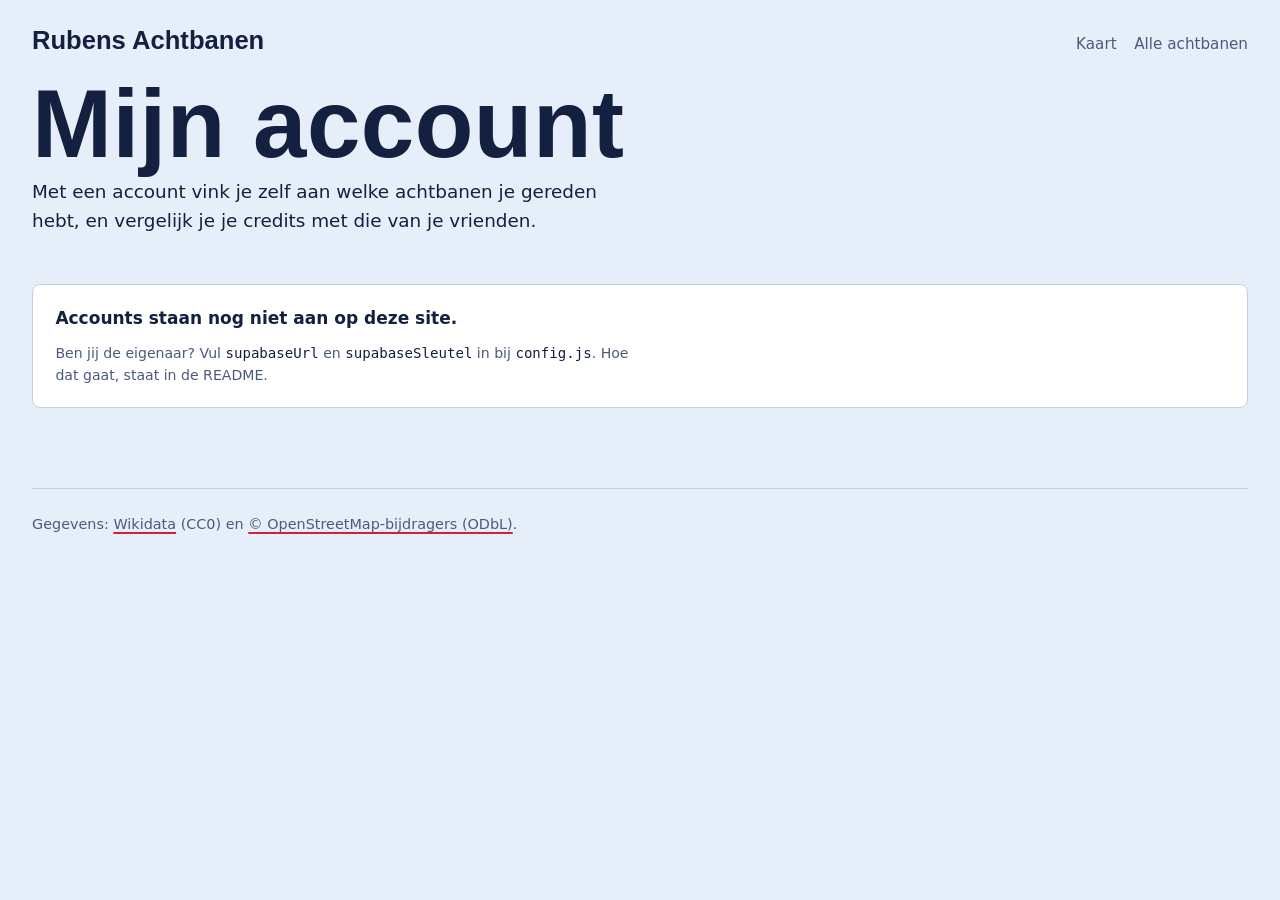
==== account.html @ 27248e9e "Deel 1: accounts met Supabase - supabase/schema.sql: tabellen profielen en ritten, invoercontrole,  " ====
<!doctype html>
<html lang="nl">
<head>
  <meta charset="utf-8">
  <meta name="viewport" content="width=device-width, initial-scale=1">
  <meta http-equiv="Content-Security-Policy" content="default-src 'self'; script-src 'self'; style-src 'self' 'unsafe-inline' https://fonts.googleapis.com; font-src https://fonts.gstatic.com; img-src 'self' data:; connect-src 'self' https://*.supabase.co; object-src 'none'; base-uri 'self'; form-action 'self'">
  <meta name="robots" content="noindex">
  <meta name="referrer" content="no-referrer">
  <title>Mijn account | Rubens Achtbanen</title>
  <link rel="icon" href="data:image/svg+xml,<svg xmlns='http://www.w3.org/2000/svg' viewBox='0 0 100 100'><text y='.9em' font-size='90'>🎢</text></svg>">
  <link rel="preconnect" href="https://fonts.googleapis.com">
  <link rel="preconnect" href="https://fonts.gstatic.com" crossorigin>
  <link rel="stylesheet" href="https://fonts.googleapis.com/css2?family=Big+Shoulders+Display:wght@700;800;900&family=Instrument+Sans:ital,wght@0,400;0,600;0,700;1,400&display=swap">
  <link rel="stylesheet" href="assets/style.css">
</head>
<body data-pagina="account">
  <header class="kop">
    <a class="logo" href="./" data-sitenaam>Rubens Achtbanen</a>
    <nav aria-label="Hoofdmenu">
      <a href="./#kaart-sectie">Kaart</a>
      <a href="./#overzicht">Alle achtbanen</a>
    </nav>
  </header>

  <main id="inhoud" class="beheer">
    <header class="titel">
      <div>
        <h1>Mijn account</h1>
        <p class="plek">Met een account vink je zelf aan welke achtbanen je gereden hebt, en vergelijk je je credits met die van je vrienden.</p>
      </div>
    </header>

    <section class="blok">
      <div class="mijn-rit" id="account-vak"><p>Laden…</p></div>
    </section>
  </main>

  <footer class="voet">
    <p>Gegevens: <a href="https://www.wikidata.org">Wikidata</a> (CC0) en <a href="https://www.openstreetmap.org/copyright">© OpenStreetMap-bijdragers (ODbL)</a>.</p>
  </footer>

  <script src="assets/vendor/supabase.js" defer></script>
  <script src="config.js" defer></script>
  <script src="assets/site.js" defer></script>
</body>
</html>
---- assets/style.css ----
/* Rubens Achtbanen — vormgeving
   Kleuren: lucht (achtergrond), inkt (tekst), rail (rood baanspoor = gereden). */

:root {
  --lucht: #e6eff9;
  --lucht-diep: #d4e2f2;
  --papier: #ffffff;
  --inkt: #13203f;
  --inkt-zacht: #4b5a7a;
  --lijn: #c3d2e6;
  --steun: #a6b9d4;
  --rail: #cf2236;
  --rail-zacht: #fbe3e6;

  --kop: "Big Shoulders Display", "Arial Narrow", "Roboto Condensed", sans-serif;
  --tekst: "Instrument Sans", "Segoe UI", system-ui, -apple-system, sans-serif;
  --breed: 76rem;
  --rand: 8px;
  color-scheme: light;
}

@media (prefers-color-scheme: dark) {
  :root {
    --lucht: #0b1430;
    --lucht-diep: #121e45;
    --papier: #15224b;
    --inkt: #edf2fb;
    --inkt-zacht: #a8b5d3;
    --lijn: #2a3a6b;
    --steun: #34477b;
    --rail: #ff5468;
    --rail-zacht: #3b1c34;
    color-scheme: dark;
  }
}

*, *::before, *::after { box-sizing: border-box; }

html { scroll-behavior: smooth; }
@media (prefers-reduced-motion: reduce) { html { scroll-behavior: auto; } }

body {
  margin: 0;
  background: var(--lucht);
  color: var(--inkt);
  font: 1.0625rem/1.6 var(--tekst);
  -webkit-font-smoothing: antialiased;
}

img { max-width: 100%; display: block; }

a { color: inherit; text-decoration-color: var(--rail); text-decoration-thickness: 2px; text-underline-offset: 3px; }
a:hover { color: var(--rail); }

:focus-visible { outline: 3px solid var(--rail); outline-offset: 3px; border-radius: 2px; }

h1, h2, h3 { font-family: var(--kop); line-height: 1; margin: 0; letter-spacing: .005em; }
h2 { font-size: clamp(2rem, 4.5vw, 3rem); font-weight: 800; }

.sr {
  position: absolute; width: 1px; height: 1px; overflow: hidden;
  clip: rect(0 0 0 0); white-space: nowrap;
}

.overslaan { position: absolute; left: 1rem; top: -4rem; background: var(--inkt); color: var(--lucht); padding: .6rem 1rem; z-index: 10; }
.overslaan:focus { top: 1rem; }

.binnen { width: min(100% - 2.5rem, var(--breed)); margin-inline: auto; }

/* ---------- kop ---------- */

.kop {
  display: flex; flex-wrap: wrap; align-items: baseline; justify-content: space-between; gap: .25rem 1rem;
  width: min(100% - 2.5rem, var(--breed)); margin: 0 auto; padding: 1.25rem 0;
}
.logo { font-family: var(--kop); font-weight: 800; font-size: 1.6rem; text-decoration: none; white-space: nowrap; }
.kop nav { display: flex; gap: 1.1rem; font-size: .95rem; white-space: nowrap; }
.kop nav a { text-decoration: none; color: var(--inkt-zacht); }
.kop nav a:hover { color: var(--rail); }

/* ---------- held: de teller op de baan ---------- */

.held { padding-top: clamp(1rem, 4vw, 3rem); }
.held-tekst { width: min(100% - 2.5rem, var(--breed)); margin: 0 auto; }

.teller {
  font-family: var(--kop); font-weight: 900;
  font-size: clamp(7rem, 26vw, 17rem); line-height: .78;
  margin: 0; letter-spacing: -.01em;
  font-variant-numeric: tabular-nums;
}
.teller-uitleg {
  font-family: var(--kop); font-weight: 800;
  font-size: clamp(1.7rem, 4.6vw, 3rem); line-height: 1; margin: .6rem 0 0;
}
.teller-sub { margin: .5rem 0 0; color: var(--inkt-zacht); max-width: 38ch; }

.baan {
  display: block; width: 100%; margin: clamp(-3rem, -4vw, -1rem) 0 0; padding: 0;
  border: 0; background: none; cursor: pointer; color: inherit;
}
.baan svg { display: block; width: 100%; height: auto; overflow: visible; }
.baan:focus-visible { outline-offset: -3px; }
.baan-bielzen { fill: none; stroke: var(--rail); stroke-width: 15; stroke-dasharray: 2.5 9; opacity: .55; }
.baan-rails { fill: none; stroke: var(--rail); stroke-width: 9; stroke-linecap: round; stroke-linejoin: round; }
.baan-gat { fill: none; stroke: var(--lucht); stroke-width: 4.5; stroke-linecap: round; stroke-linejoin: round; }
#steunen line { stroke: var(--steun); stroke-width: 3; }
#trein rect { fill: var(--inkt); }
#trein { opacity: 0; }
@media (max-width: 40rem) {
  .baan-rails { stroke-width: 15; }
  .baan-gat { stroke-width: 7; }
  .baan-bielzen { stroke-width: 24; stroke-dasharray: 4 14; }
  #steunen line { stroke-width: 5; }
}

/* ---------- feiten ---------- */

.feiten {
  width: min(100% - 2.5rem, var(--breed)); margin: 0 auto; padding: 2rem 0 0;
  display: grid; grid-template-columns: repeat(auto-fit, minmax(11rem, 1fr));
  border-top: 2px solid var(--inkt);
}
.feit { display: grid; gap: .1rem; padding: .25rem 1.25rem 1rem 0; text-decoration: none; }
.feit-label { color: var(--inkt-zacht); font-size: .9rem; }
.feit-waarde { font-family: var(--kop); font-weight: 800; font-size: 2.4rem; line-height: 1; }
.feit-naam { font-size: .95rem; text-decoration: underline; text-decoration-color: var(--rail); text-decoration-thickness: 2px; text-underline-offset: 3px; }
.feit:hover .feit-waarde { color: var(--rail); }
@media (max-width: 40rem) {
  .feiten { grid-template-columns: 1fr 1fr; }
  .feit-waarde { font-size: 1.9rem; }
}

/* ---------- kaart van gereden achtbanen ---------- */

.kaart-sectie { width: min(100% - 2.5rem, var(--breed)); margin: 3.5rem auto 0; }
.kaart-sectie h2 { margin-bottom: 1rem; }
.kaart-vak, .minikaart {
  height: clamp(18rem, 45vw, 28rem); border-radius: var(--rand);
  border: 1px solid var(--lijn); background: var(--lucht-diep); z-index: 0;
}
.minikaart { height: 18rem; }
.leaflet-container { font: .95rem/1.4 var(--tekst); }
.leaflet-popup-content a { font-weight: 700; }
.popup-park { font-family: var(--kop); font-weight: 800; font-size: 1.2rem; margin: 0 0 .25rem; }
.popup-lijst { margin: 0; padding-left: 1.1rem; }
@media (prefers-color-scheme: dark) {
  .leaflet-tile-pane { filter: invert(1) hue-rotate(185deg) brightness(.85) contrast(.9); }
}

/* ---------- overzicht ---------- */

.overzicht { width: min(100% - 2.5rem, var(--breed)); margin: 4rem auto 0; }
.overzicht-kop { display: flex; flex-wrap: wrap; align-items: baseline; justify-content: space-between; gap: .5rem 1rem; }
.aantal-resultaten { margin: 0; color: var(--inkt-zacht); }

.filters {
  display: grid; gap: .75rem; margin: 1.25rem 0 1rem;
  grid-template-columns: 1fr 1fr;
}
.filters label { display: grid; gap: .25rem; font-size: .85rem; color: var(--inkt-zacht); }
.zoekveld { grid-column: 1 / -1; }
.filters input[type="search"], .filters select {
  font: inherit; font-size: 1rem; color: var(--inkt);
  background: var(--papier); border: 1px solid var(--lijn); border-radius: 6px;
  padding: .65rem .75rem; width: 100%; min-width: 0;
}
.filters input[type="search"] { padding-inline: 1rem; }
.filters input[type="search"]:focus, .filters select:focus { border-color: var(--inkt); }
.filters .vinkje {
  display: flex; align-items: center; gap: .5rem; align-self: end;
  font-size: 1rem; color: var(--inkt); padding: .65rem 0;
}
.vinkje input { width: 1.2rem; height: 1.2rem; accent-color: var(--rail); margin: 0; }

@media (min-width: 52rem) {
  .filters { grid-template-columns: minmax(16rem, 2fr) repeat(3, minmax(9rem, 1fr)) auto; align-items: end; }
  .zoekveld { grid-column: auto; }
}

.chip {
  display: inline-flex; align-items: center; gap: .5rem; margin: 0 0 1rem;
  font: inherit; font-size: .95rem; color: var(--inkt);
  background: var(--rail-zacht); border: 1px solid var(--rail); border-radius: 999px;
  padding: .35rem .9rem; cursor: pointer;
}
.chip span[aria-hidden] { font-size: 1.1rem; line-height: 1; color: var(--rail); }

.raster {
  display: grid; gap: 1.25rem 1rem; margin-top: 1rem;
  grid-template-columns: repeat(auto-fill, minmax(min(100%, 14.5rem), 1fr));
}

.kaart {
  position: relative; display: flex; flex-direction: column;
  background: var(--papier); border: 1px solid var(--lijn); border-radius: var(--rand);
  overflow: hidden; text-decoration: none;
}
.kaart:hover { border-color: var(--inkt); color: inherit; }
.kaart:hover .kaart-naam { text-decoration: underline; text-decoration-color: var(--rail); }
.kaart.is-gereden { border-color: var(--rail); }
.kaart.is-gereden::before {
  content: ""; position: absolute; inset: 0 0 auto; height: 5px; z-index: 2;
  background: repeating-linear-gradient(90deg, var(--rail) 0 10px, transparent 10px 13px);
}

.kaart-foto { position: relative; aspect-ratio: 4 / 3; background: var(--lucht-diep); }
.kaart-foto::after, .foto-leeg::after {
  content: ""; position: absolute; inset: 0; background: var(--steun);
  -webkit-mask: url("data:image/svg+xml,%3Csvg xmlns='http://www.w3.org/2000/svg' viewBox='0 0 120 60'%3E%3Cpath d='M2 52h14c6 0 8-2 12-8L46 14c3-5 7-5 9 0l10 30c2 5 6 7 10 2l7-9c3-3 6-3 9 0l7 9c3 4 6 6 10 6h10' fill='none' stroke='black' stroke-width='4' stroke-linecap='round' stroke-linejoin='round'/%3E%3C/svg%3E") center / 45% no-repeat;
  mask: url("data:image/svg+xml,%3Csvg xmlns='http://www.w3.org/2000/svg' viewBox='0 0 120 60'%3E%3Cpath d='M2 52h14c6 0 8-2 12-8L46 14c3-5 7-5 9 0l10 30c2 5 6 7 10 2l7-9c3-3 6-3 9 0l7 9c3 4 6 6 10 6h10' fill='none' stroke='black' stroke-width='4' stroke-linecap='round' stroke-linejoin='round'/%3E%3C/svg%3E") center / 45% no-repeat;
}
.kaart-foto img { position: absolute; inset: 0; width: 100%; height: 100%; object-fit: cover; z-index: 1; }

.kaart-tekst { display: grid; gap: .15rem; padding: .75rem .9rem 1rem; }
.kaart-naam { font-family: var(--kop); font-weight: 800; font-size: 1.45rem; line-height: 1.05; }
.kaart-plek { font-size: .95rem; }
.kaart-meta { font-size: .85rem; color: var(--inkt-zacht); }
.kaart-rit { font-size: .85rem; font-weight: 700; color: var(--rail); }

.meer, .knop {
  font: inherit; font-weight: 700; color: var(--lucht); background: var(--inkt);
  border: 0; border-radius: 6px; padding: .8rem 1.3rem; cursor: pointer;
  text-decoration: none; display: inline-block;
}
.meer { display: block; margin: 2rem auto 0; }
.meer:hover, .knop:hover { background: var(--rail); color: #fff; }
.knop-licht { background: transparent; color: var(--inkt); border: 1px solid var(--inkt); }
.knop-licht:hover { background: var(--inkt); color: var(--lucht); }

.leeg { padding: 3rem 0; max-width: 36rem; }
.leeg p { margin: 0 0 1rem; }

.melding { width: min(100% - 2.5rem, 44rem); margin: 3rem auto; padding: 1.5rem; background: var(--papier); border: 1px solid var(--rail); border-radius: var(--rand); }
.melding h1 { font-size: 2.2rem; margin-bottom: .75rem; }
.melding code { font-size: .9em; }

/* ---------- voet ---------- */

.voet {
  width: min(100% - 2.5rem, var(--breed)); margin: 5rem auto 0; padding: 1.5rem 0 3rem;
  border-top: 1px solid var(--lijn); color: var(--inkt-zacht); font-size: .9rem;
}
.voet p { margin: 0 0 .4rem; max-width: 70ch; }

/* ---------- achtbaanpagina ---------- */

.terug { width: min(100% - 2.5rem, var(--breed)); margin: 0 auto 1rem; font-size: .95rem; }
.terug a { color: var(--inkt-zacht); }

.foto-groot { margin: 0 auto; width: min(100%, var(--breed)); position: relative; }
.foto-groot img, .foto-leeg {
  width: 100%; aspect-ratio: 16 / 9; max-height: 72vh; object-fit: cover;
  background: var(--lucht-diep);
}
.foto-leeg { position: relative; }
.foto-groot figcaption { width: min(100% - 2.5rem, var(--breed)); margin: .4rem auto 0; font-size: .8rem; color: var(--inkt-zacht); }
@media (min-width: 78rem) {
  .foto-groot img, .foto-leeg { border-radius: var(--rand); }
  .foto-groot figcaption { width: 100%; }
}

.titel {
  width: min(100% - 2.5rem, var(--breed)); margin: 1.75rem auto 0;
  display: flex; flex-wrap: wrap; align-items: flex-end; justify-content: space-between; gap: 1.25rem 2rem;
}
.titel h1 { font-size: clamp(3rem, 9vw, 6rem); font-weight: 900; line-height: .9; }
.plek { margin: .6rem 0 0; font-size: 1.15rem; }
.status { margin: .35rem 0 0; color: var(--inkt-zacht); }
.status-gesloten { color: var(--rail); }

.stempel {
  font-family: var(--kop); font-weight: 900; font-size: 2.2rem; line-height: 1;
  color: var(--rail); border: 3px solid var(--rail); border-radius: 10px;
  padding: .55rem 1rem .6rem; transform: rotate(-3deg); text-align: center;
}
.stempel small { display: block; font-family: var(--tekst); font-weight: 700; font-size: .85rem; margin-top: .3rem; }
.stempel.is-nog-niet { color: var(--inkt-zacht); border-color: var(--lijn); border-style: dashed; transform: none; font-size: 1.6rem; }

.specs {
  width: min(100% - 2.5rem, var(--breed)); margin: 2.25rem auto 0; padding: 1.25rem 0 0;
  display: grid; grid-template-columns: repeat(auto-fit, minmax(9.5rem, 1fr)); gap: 1.25rem 1rem;
  border-top: 2px solid var(--inkt);
}
.specs div { display: flex; flex-direction: column-reverse; justify-content: flex-start; }
.specs dt { color: var(--inkt-zacht); font-size: .9rem; }
.specs dd { margin: 0; font-family: var(--kop); font-weight: 800; font-size: 2.3rem; line-height: 1.05; }
.specs dd.tekstwaarde { font-size: 1.5rem; line-height: 1.15; }

.twee {
  width: min(100% - 2.5rem, var(--breed)); margin: 3rem auto 0;
  display: grid; gap: 2.5rem;
}
@media (min-width: 60rem) { .twee { grid-template-columns: minmax(0, 1.25fr) minmax(0, 1fr); } }
.over[hidden] + .plaats { grid-column: 1 / -1; }
.twee h2, .blok h2 { font-size: 1.9rem; margin-bottom: .75rem; }
.over p { margin: 0 0 1em; max-width: 68ch; }
.bron-klein { font-size: .85rem; color: var(--inkt-zacht); }

.blok { width: min(100% - 2.5rem, var(--breed)); margin: 3rem auto 0; }

.mijn-rit { background: var(--papier); border: 1px solid var(--lijn); border-radius: var(--rand); padding: 1.25rem 1.4rem; }
.mijn-rit p { margin: 0 0 .6rem; max-width: 65ch; }
.mijn-rit .notitie { font-size: 1.2rem; }
.ritten { margin: 0 0 .75rem; padding-left: 1.2rem; }

.park-lijst { list-style: none; margin: 0; padding: 0; columns: 16rem; column-gap: 2rem; }
.park-lijst li { break-inside: avoid; padding: .35rem 0; border-bottom: 1px solid var(--lijn); display: flex; justify-content: space-between; gap: 1rem; }
.park-lijst .vink { color: var(--rail); font-weight: 700; white-space: nowrap; }
.park-lijst .dicht { color: var(--inkt-zacht); font-size: .85rem; white-space: nowrap; }

.links { display: flex; flex-wrap: wrap; gap: .5rem 1.25rem; padding: 0; margin: 0; list-style: none; }

/* ---------- venster: rit toevoegen ---------- */

.dialoog {
  width: min(100% - 2rem, 34rem); border: 0; border-radius: 12px; padding: 1.5rem;
  background: var(--papier); color: var(--inkt);
}
.dialoog::backdrop { background: rgb(11 20 48 / .55); }
.dialoog h2 { font-size: 2rem; margin-bottom: 1rem; }
.dialoog label, .formulier label { display: grid; gap: .25rem; margin-bottom: .8rem; font-size: .9rem; color: var(--inkt-zacht); }
.dialoog input, .dialoog select, .formulier input, .formulier select {
  font: inherit; color: var(--inkt); background: var(--lucht); border: 1px solid var(--lijn);
  border-radius: 6px; padding: .55rem .7rem; width: 100%; min-width: 0;
}
.dialoog input:focus, .dialoog select:focus, .formulier input:focus, .formulier select:focus { border-color: var(--inkt); }
.dialoog pre {
  background: var(--lucht); border-radius: 6px; padding: .75rem; overflow-x: auto;
  font-size: .85rem; white-space: pre-wrap; word-break: break-word; margin: .25rem 0 1rem;
}
.dialoog .knoppen, .beheer .knoppen { display: flex; flex-wrap: wrap; gap: .6rem; margin-bottom: 1rem; }
.dialoog .klein, .beheer .klein { font-size: .88rem; color: var(--inkt-zacht); margin: 0; }
.dialoog .klein code, .beheer .klein code { color: var(--inkt); }

.toast {
  position: fixed; left: 50%; bottom: 1.5rem; transform: translateX(-50%);
  background: var(--inkt); color: var(--lucht); padding: .7rem 1.1rem; border-radius: 8px;
  font-weight: 700; z-index: 1000;
}
.foto-leeg::after { -webkit-mask-size: 22%; mask-size: 22%; }

/* ---------- beheer (alleen zichtbaar met een token) ---------- */

.kop nav .nav-beheer { color: var(--rail); font-weight: 700; }

.knop:disabled, .knop-klein:disabled { opacity: .6; cursor: progress; }
.knop-gevaar { color: var(--rail); border-color: var(--rail); }
.knop-licht.knop-gevaar:hover { background: var(--rail); color: #fff; }

.knop-klein {
  font: inherit; font-size: .85rem; font-weight: 700; color: var(--inkt);
  background: transparent; border: 1px solid var(--lijn); border-radius: 6px;
  padding: .3rem .65rem; cursor: pointer;
}
.knop-klein:hover { border-color: var(--inkt); }
.knop-klein.knop-gevaar { color: var(--rail); border-color: var(--rail-zacht); }
.knop-klein.knop-gevaar:hover { border-color: var(--rail); }

.ritten-beheer { list-style: none; padding: 0; }
.ritten-beheer li {
  display: flex; flex-wrap: wrap; align-items: center; justify-content: space-between; gap: .4rem 1rem;
  padding: .5rem 0; border-bottom: 1px solid var(--lijn);
}
.knoppen-klein { display: flex; gap: .4rem; }

.fout { color: var(--rail); font-weight: 600; margin: 0 0 .6rem; }
.fout:empty { display: none; }
.goed { font-weight: 600; margin: 0 0 .6rem; }

.beheer .titel { margin-top: 0; }
.beheer .plek { max-width: 50ch; }
.beheer .formulier { max-width: 32rem; margin-top: 1rem; }
.stappen { margin: 0 0 1rem; padding-left: 1.4rem; max-width: 68ch; }
.stappen li { margin-bottom: .6rem; }
.stappen li::marker { font-family: var(--kop); font-weight: 800; color: var(--rail); }

/* ---------- datumkeuze in het venster ---------- */

.keuze { border: 0; padding: 0; margin: 0 0 .8rem; display: flex; flex-wrap: wrap; gap: .3rem 1.1rem; }
.keuze legend { font-size: .9rem; color: var(--inkt-zacht); padding: 0; margin-bottom: .35rem; }
.dialoog .keuze .vinkje, .formulier .keuze .vinkje {
  display: flex; align-items: center; gap: .45rem; margin: 0; font-size: 1rem; color: var(--inkt);
}
.keuze .vinkje input { width: 1.15rem; height: 1.15rem; padding: 0; accent-color: var(--rail); }
[data-wanneer][hidden] { display: none; }

/* ---------- afvinkmodus ---------- */

.beheer-balk { display: flex; flex-wrap: wrap; align-items: center; gap: .5rem 1rem; margin: 0 0 1rem; }
.beheer-balk p { margin: 0; max-width: 70ch; }
.beheer-balk .klein { font-size: .9rem; color: var(--inkt-zacht); }

.kaart.is-afvink { cursor: pointer; -webkit-tap-highlight-color: transparent; }
.kaart.is-afvink:hover .kaart-naam { text-decoration: none; }
.kaart.is-afvink.is-gereden { cursor: default; opacity: .62; }
.kaart.is-gekozen { border-color: var(--rail); box-shadow: 0 0 0 2px var(--rail); }
.kaart.is-gekozen .kaart-foto img { opacity: .85; }
.afvink-vak {
  position: absolute; top: .55rem; right: .55rem; z-index: 3; margin: 0;
  width: 1.9rem; height: 1.9rem; accent-color: var(--rail); cursor: pointer;
  filter: drop-shadow(0 1px 2px rgb(0 0 0 / .45));
}
.afvink-vak:disabled { cursor: default; }
/* Afvinken: kleinere kaartjes, zodat je er meer tegelijk ziet */
.raster.is-afvink { grid-template-columns: repeat(auto-fill, minmax(min(100%, 11.5rem), 1fr)); gap: .75rem; }
.raster.is-afvink .kaart-foto { aspect-ratio: 16 / 9; }
.raster.is-afvink .kaart-tekst { padding: .55rem .7rem .7rem; }
.raster.is-afvink .kaart-naam { font-size: 1.2rem; }
.raster.is-afvink .kaart-plek, .raster.is-afvink .kaart-meta, .raster.is-afvink .kaart-rit { font-size: .8rem; }
@media (max-width: 40rem) {
  .raster.is-afvink { grid-template-columns: 1fr 1fr; gap: .5rem; }
  .raster.is-afvink .kaart-naam { font-size: 1.05rem; }
  .raster.is-afvink .afvink-vak { width: 1.6rem; height: 1.6rem; top: .4rem; right: .4rem; }
}

.afvink-balk {
  position: sticky; bottom: 0; z-index: 5; margin: 1.5rem 0 0;
  display: flex; flex-wrap: wrap; align-items: center; gap: .55rem 1rem;
  padding: .75rem 1rem calc(.75rem + env(safe-area-inset-bottom));
  background: var(--inkt); color: var(--lucht); border-radius: var(--rand) var(--rand) 0 0;
  box-shadow: 0 -6px 20px rgb(11 20 48 / .18);
}
.afvink-balk[hidden] { display: none; }
.afvink-aantal { margin: 0; font-size: 1rem; order: 1; flex: 1 1 auto; }
.afvink-aantal strong { font-family: var(--kop); font-size: 1.6rem; font-weight: 800; }
.afvink-knoppen { display: flex; flex-wrap: wrap; align-items: center; gap: .45rem; order: 2; }
.afvink-balk .knop { order: 3; background: var(--rail); color: #fff; padding: .6rem 1.3rem; }
.afvink-balk .knop:hover { filter: brightness(1.08); }
.afvink-balk .knop-klein { color: var(--lucht); border-color: color-mix(in srgb, var(--lucht) 45%, transparent); padding: .45rem .7rem; }
.afvink-balk .knop-klein:hover { border-color: var(--lucht); }
.afvink-balk .knop-klein:disabled { opacity: .45; cursor: default; }
.afvink-jaar { display: flex; align-items: center; gap: .4rem; font-size: .9rem; }
.afvink-jaar input {
  width: 6.2rem; font: inherit; font-size: .95rem; color: var(--inkt); background: var(--lucht);
  border: 1px solid transparent; border-radius: 6px; padding: .4rem .55rem;
}
.afvink-balk .fout { order: 4; flex-basis: 100%; margin: 0; color: var(--rail-zacht); }
@media (prefers-color-scheme: dark) { .afvink-balk .fout { color: var(--rail); } }

/* Telefoon: aantal en Opslaan bovenaan, de rest klein eronder */
@media (max-width: 40rem) {
  .afvink-balk { gap: .45rem .6rem; padding: .6rem .75rem calc(.6rem + env(safe-area-inset-bottom)); }
  .afvink-aantal { font-size: .95rem; }
  .afvink-aantal strong { font-size: 1.35rem; }
  .afvink-balk .knop { order: 2; padding: .5rem 1.1rem; }
  .afvink-knoppen { order: 3; flex-basis: 100%; gap: .35rem; }
  .afvink-balk .knop-klein { font-size: .8rem; padding: .35rem .55rem; }
  .afvink-jaar { font-size: .8rem; gap: .3rem; }
  .afvink-jaar input { width: 4.8rem; font-size: .85rem; padding: .3rem .45rem; }
}

/* ---------- venster: achtbaan ontbreekt ---------- */

.twee-velden { display: grid; grid-template-columns: 1fr 1fr; gap: 0 .75rem; }
.plek-velden { border: 1px solid var(--lijn); border-radius: 8px; padding: .6rem .8rem .8rem; margin: 0 0 .9rem; }
.plek-velden legend { font-size: .9rem; color: var(--inkt-zacht); padding: 0 .3rem; }
.plek-velden label { margin-bottom: .5rem; }
.formulier > .vinkje { display: flex; align-items: center; gap: .5rem; font-size: 1rem; color: var(--inkt); }
.formulier > .vinkje input { width: 1.2rem; height: 1.2rem; padding: 0; accent-color: var(--rail); }
.dialoog a { color: inherit; }
.knoppen-rij { display: flex; flex-wrap: wrap; gap: .6rem; }

/* ---------- eigen foto kiezen in het venster ---------- */

.foto-kiezen { margin: 0 0 .9rem; }
.foto-kiezen-titel { display: block; font-size: .9rem; color: var(--inkt-zacht); margin-bottom: .35rem; }
.foto-kiezen-rij { display: flex; align-items: center; gap: .8rem; }
.foto-voorbeeld {
  position: relative; flex: 0 0 auto; width: 6.5rem; aspect-ratio: 4 / 3; border-radius: 6px; overflow: hidden;
  background: var(--lucht); border: 1px dashed var(--lijn);
}
.foto-voorbeeld img { width: 100%; height: 100%; object-fit: cover; }
.foto-voorbeeld:has(img) { border-style: solid; }
.foto-kiezen-knoppen { display: flex; flex-wrap: wrap; align-items: center; gap: .5rem; }
.knop-bestand { padding: .55rem 1rem; cursor: pointer; }
.knop-bestand:focus-within { outline: 3px solid var(--rail); outline-offset: 3px; }
.foto-kiezen .klein { margin-top: .4rem; }
.knop-klein[hidden] { display: none; }

/* ---------- sporen en verbergen (beheer) ---------- */

.spoor-info { margin: .5rem 0 0; color: var(--inkt-zacht); }
.beheer-blok .knoppen-rij { margin-bottom: .75rem; }
.beheer-kop { font-family: var(--kop); font-weight: 800; font-size: 1.4rem; margin: 1.5rem 0 .5rem; }
#splits-namen label { margin-bottom: .5rem; }
#splits-meer { margin-bottom: .9rem; }
a.knop-klein { text-decoration: none; display: inline-block; }

/* ---------- accounts ---------- */

.kop nav .nav-ik { color: var(--inkt); font-weight: 700; max-width: 14ch; overflow: hidden; text-overflow: ellipsis; }
.link-voorbeeld code { word-break: break-all; color: var(--inkt); }
.mijn-rit > h2:first-child { font-size: 1.9rem; margin-bottom: .6rem; }
.formulier .klein { margin: -.4rem 0 .8rem; }
.formulier label + .klein { margin-top: -.5rem; }
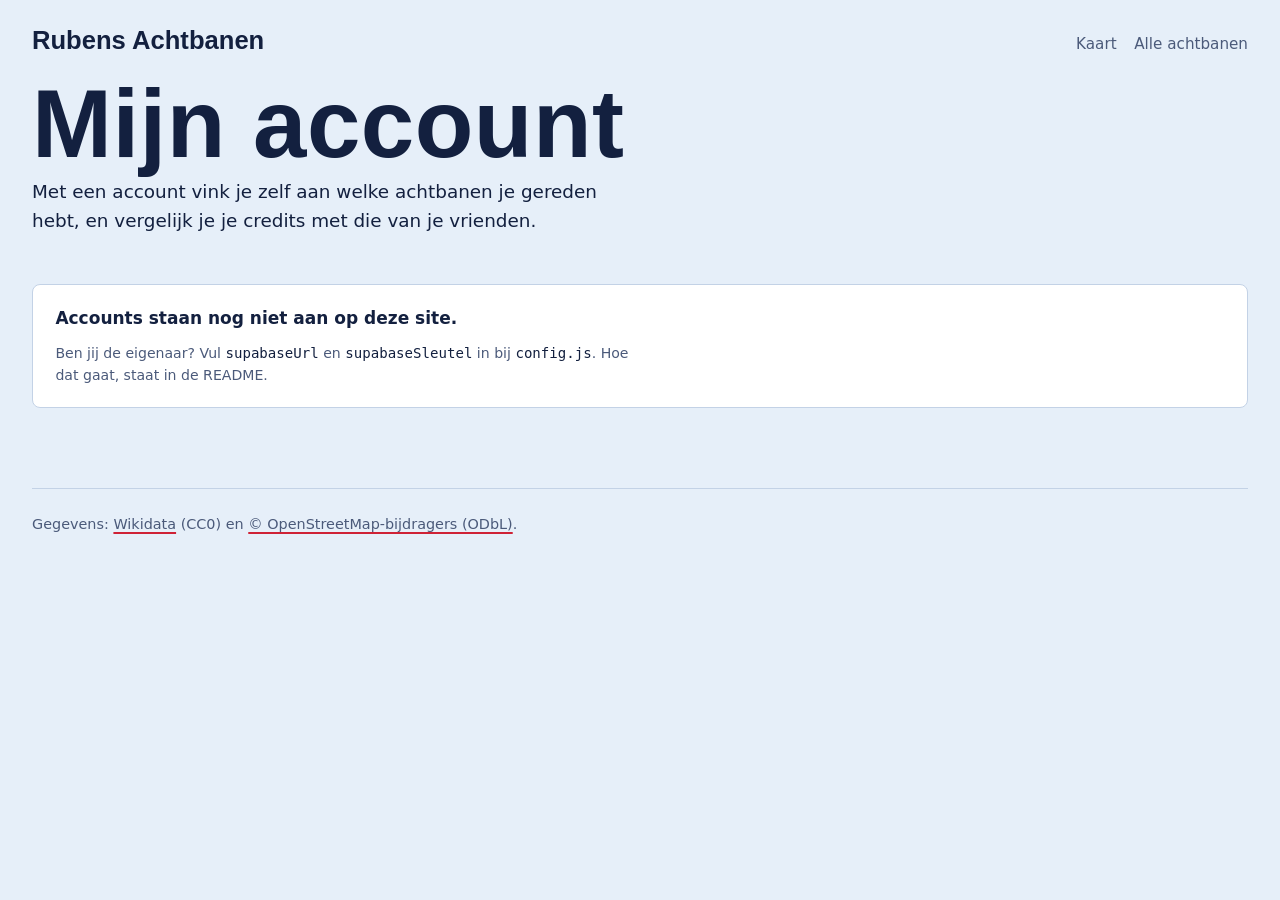
==== commit 1987ab24: "Deel 3: profielen, ranglijst, vergelijken en delen - profiel.html?wie=gebruikersnaam: teller, treint" ====
--- a/account.html
+++ b/account.html
@@ -3,10 +3,21 @@
 <head>
   <meta charset="utf-8">
   <meta name="viewport" content="width=device-width, initial-scale=1">
-  <meta http-equiv="Content-Security-Policy" content="default-src 'self'; script-src 'self'; style-src 'self' 'unsafe-inline' https://fonts.googleapis.com; font-src https://fonts.gstatic.com; img-src 'self' data:; connect-src 'self' https://*.supabase.co; object-src 'none'; base-uri 'self'; form-action 'self'">
+  <meta http-equiv="Content-Security-Policy" content="default-src 'self'; script-src 'self'; style-src 'self' 'unsafe-inline' https://fonts.googleapis.com; font-src https://fonts.gstatic.com; img-src 'self' data:; connect-src 'self' https://*.supabase.co https://api.github.com; object-src 'none'; base-uri 'self'; form-action 'self'">
   <meta name="robots" content="noindex">
   <meta name="referrer" content="no-referrer">
   <title>Mijn account | Rubens Achtbanen</title>
+  <meta name="description" content="Vink zelf aan welke achtbanen je gereden hebt, en vergelijk je credits met die van je vrienden.">
+  <meta property="og:type" content="website">
+  <meta property="og:site_name" content="Rubens Achtbanen">
+  <meta property="og:locale" content="nl_NL">
+  <meta property="og:title" content="Inloggen bij Rubens Achtbanen">
+  <meta property="og:description" content="Vink zelf aan welke achtbanen je gereden hebt, en vergelijk je credits met die van je vrienden.">
+  <meta property="og:image" content="https://rudemer.github.io/achtbanen/assets/delen.png">
+  <meta property="og:image:width" content="1200">
+  <meta property="og:image:height" content="630">
+  <meta property="og:image:alt" content="Een rode achtbaan met een treintje, en de woorden Rubens Achtbanen">
+  <meta name="twitter:card" content="summary_large_image">
   <link rel="icon" href="data:image/svg+xml,<svg xmlns='http://www.w3.org/2000/svg' viewBox='0 0 100 100'><text y='.9em' font-size='90'>🎢</text></svg>">
   <link rel="preconnect" href="https://fonts.googleapis.com">
   <link rel="preconnect" href="https://fonts.gstatic.com" crossorigin>
--- a/assets/style.css
+++ b/assets/style.css
@@ -494,3 +494,68 @@
 .mijn-rit > h2:first-child { font-size: 1.9rem; margin-bottom: .6rem; }
 .formulier .klein { margin: -.4rem 0 .8rem; }
 .formulier label + .klein { margin-top: -.5rem; }
+
+/* ---------- profielen, ranglijst, vergelijken ---------- */
+
+.profiel-naam { font-size: clamp(2.2rem, 7vw, 4rem); font-weight: 900; line-height: 1; margin: 0 0 .4rem; overflow-wrap: anywhere; }
+/* De knoppen liggen boven het begin van de baan, zodat je ze altijd kunt aantikken */
+.profiel-knoppen { position: relative; z-index: 2; display: flex; flex-wrap: wrap; gap: .5rem; margin: 1rem 0 clamp(1.25rem, 4vw, 2.5rem); }
+.profiel-knoppen[hidden] { display: none; }
+.profiel-knoppen .knop { padding: .6rem 1.1rem; }
+
+.ranglijst-sectie { width: min(100% - 2.5rem, var(--breed)); margin: 3.5rem auto 0; }
+.ranglijst { width: 100%; border-collapse: collapse; margin-top: 1rem; border-top: 2px solid var(--inkt); font-variant-numeric: tabular-nums; }
+.ranglijst th { text-align: left; font-size: .85rem; font-weight: 600; color: var(--inkt-zacht); padding: .55rem .6rem; }
+.ranglijst td { padding: .45rem .6rem; border-top: 1px solid var(--lijn); vertical-align: baseline; }
+.ranglijst .getal { text-align: right; }
+.ranglijst td.plaats { font-family: var(--kop); font-weight: 800; font-size: 1.4rem; width: 2.6rem; color: var(--inkt-zacht); }
+.ranglijst tbody tr:first-child td.plaats { color: var(--rail); }
+.ranglijst td.credits { font-family: var(--kop); font-weight: 800; font-size: 1.7rem; line-height: 1.1; }
+.ranglijst td.naam { overflow-wrap: anywhere; }
+.ranglijst td.naam a { font-weight: 700; }
+.ranglijst tr.is-ik td { background: var(--rail-zacht); }
+.ranglijst-voet { margin: .9rem 0 0; display: flex; flex-wrap: wrap; gap: .3rem 1rem; align-items: baseline; }
+.ranglijst-voet .klein { font-size: .9rem; color: var(--inkt-zacht); }
+@media (max-width: 40rem) {
+  .ranglijst th, .ranglijst td { padding-inline: .3rem; }
+  .ranglijst th { font-size: .78rem; }
+  .ranglijst td { font-size: .95rem; }
+  .ranglijst td.credits { font-size: 1.45rem; }
+  .ranglijst td.plaats { width: 1.8rem; font-size: 1.2rem; }
+}
+
+@media (min-width: 52rem) {
+  .filters.met-door { grid-template-columns: minmax(14rem, 2fr) repeat(4, minmax(8rem, 1fr)) auto; }
+}
+#door-veld[hidden] { display: none; }
+
+.ook-lijst { list-style: none; margin: 0; padding: 0; columns: 18rem; column-gap: 2rem; }
+.ook-lijst li { break-inside: avoid; padding: .45rem 0; border-bottom: 1px solid var(--lijn); }
+.ook-lijst a { font-weight: 700; }
+.ook-info { color: var(--inkt-zacht); font-size: .9rem; white-space: nowrap; }
+.ook-notitie { display: block; font-size: .9rem; color: var(--inkt-zacht); font-style: italic; overflow-wrap: anywhere; }
+.ook-notitie::before { content: "“"; }
+.ook-notitie::after { content: "”"; }
+
+.vergelijk-kies { display: flex; flex-wrap: wrap; align-items: end; gap: .75rem 1rem; }
+.vergelijk-kies label { display: grid; gap: .25rem; font-size: .85rem; color: var(--inkt-zacht); flex: 1 1 12rem; }
+.vergelijk-kies select {
+  font: inherit; font-size: 1rem; color: var(--inkt); background: var(--papier);
+  border: 1px solid var(--lijn); border-radius: 6px; padding: .65rem .75rem; width: 100%;
+}
+.vergelijk-tegen { font-family: var(--kop); font-weight: 800; font-size: 1.4rem; padding-bottom: .5rem; color: var(--inkt-zacht); }
+@media (max-width: 40rem) { .vergelijk-tegen { display: none; } }
+
+.score {
+  width: min(100% - 2.5rem, var(--breed)); margin: 2.5rem auto 0; padding-top: 1.25rem;
+  display: grid; grid-template-columns: 1fr auto 1fr; align-items: end; gap: 1rem; border-top: 2px solid var(--inkt);
+}
+.score-kant { display: grid; text-decoration: none; min-width: 0; }
+.score-kant:last-child { text-align: right; }
+.score-getal { font-family: var(--kop); font-weight: 900; font-size: clamp(4rem, 14vw, 9rem); line-height: .85; font-variant-numeric: tabular-nums; }
+.score-naam { font-family: var(--kop); font-weight: 800; font-size: clamp(1.3rem, 3.5vw, 2rem); overflow-wrap: anywhere; text-decoration: underline; text-decoration-color: var(--rail); text-decoration-thickness: 2px; text-underline-offset: 3px; }
+.score-kant:hover .score-getal { color: var(--rail); }
+.score-midden { font-family: var(--kop); font-weight: 800; font-size: 1.3rem; color: var(--inkt-zacht); padding-bottom: .6rem; }
+.blok h2 .aantal { color: var(--rail); }
+.vergelijk-lijst li a { overflow-wrap: anywhere; }
+.vergelijk-lijst .dicht { text-align: right; }
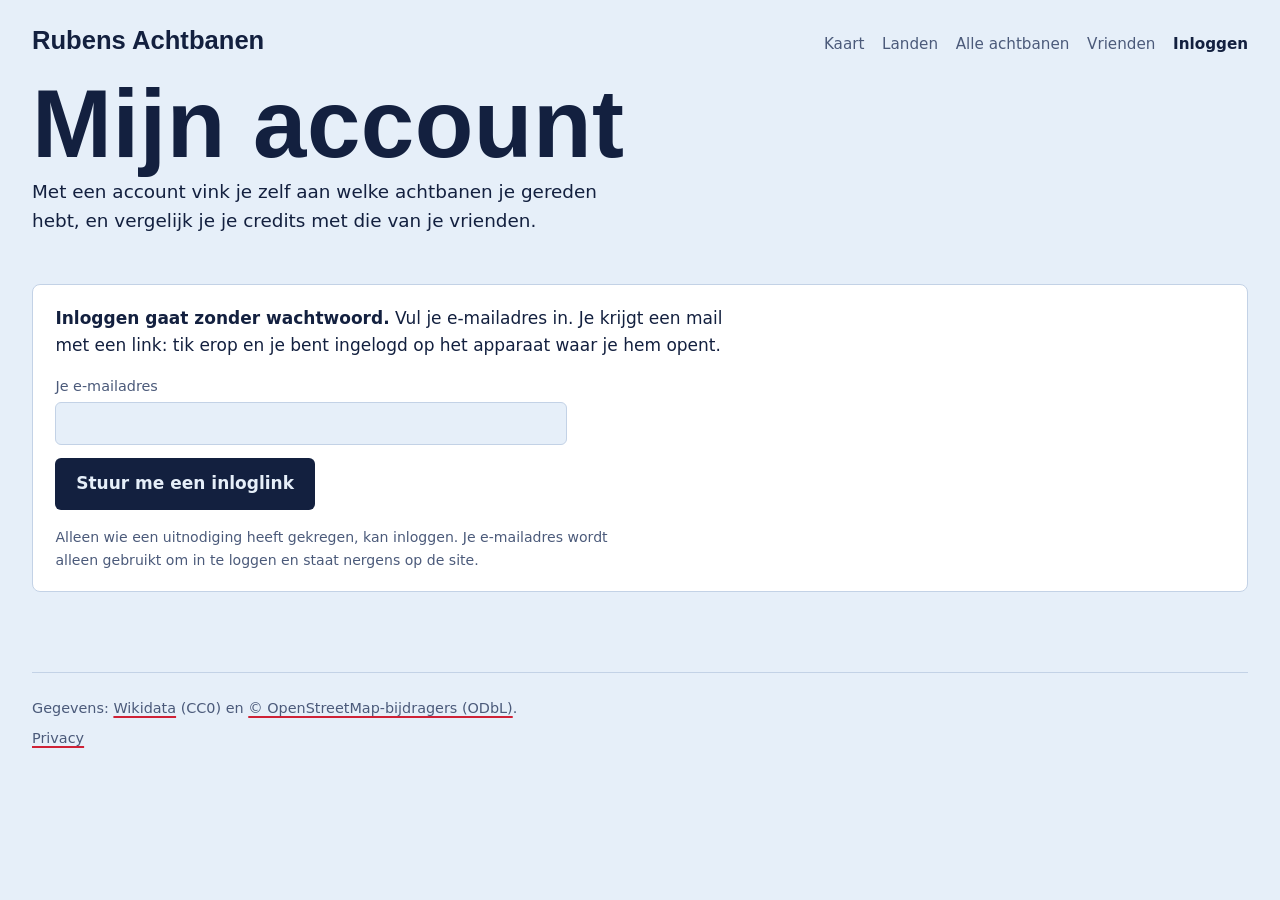
==== commit 205c1c80: "Deel 3: zoeken en filteren, drie weergaven, parkpagina's en landen Overzicht (startpagina en profiel" ====
--- a/account.html
+++ b/account.html
@@ -29,6 +29,7 @@
     <a class="logo" href="./" data-sitenaam>Rubens Achtbanen</a>
     <nav aria-label="Hoofdmenu">
       <a href="./#kaart-sectie">Kaart</a>
+      <a href="landen.html">Landen</a>
       <a href="./#overzicht">Alle achtbanen</a>
     </nav>
   </header>
--- a/assets/style.css
+++ b/assets/style.css
@@ -35,6 +35,7 @@
 }
 
 *, *::before, *::after { box-sizing: border-box; }
+[hidden] { display: none !important; }
 
 html { scroll-behavior: smooth; }
 @media (prefers-reduced-motion: reduce) { html { scroll-behavior: auto; } }
@@ -74,7 +75,7 @@
   width: min(100% - 2.5rem, var(--breed)); margin: 0 auto; padding: 1.25rem 0;
 }
 .logo { font-family: var(--kop); font-weight: 800; font-size: 1.6rem; text-decoration: none; white-space: nowrap; }
-.kop nav { display: flex; gap: 1.1rem; font-size: .95rem; white-space: nowrap; }
+.kop nav { display: flex; flex-wrap: wrap; gap: .4rem 1.1rem; font-size: .95rem; white-space: nowrap; }
 .kop nav a { text-decoration: none; color: var(--inkt-zacht); }
 .kop nav a:hover { color: var(--rail); }
 
@@ -154,37 +155,141 @@
 .overzicht-kop { display: flex; flex-wrap: wrap; align-items: baseline; justify-content: space-between; gap: .5rem 1rem; }
 .aantal-resultaten { margin: 0; color: var(--inkt-zacht); }
 
-.filters {
-  display: grid; gap: .75rem; margin: 1.25rem 0 1rem;
-  grid-template-columns: 1fr 1fr;
-}
-.filters label { display: grid; gap: .25rem; font-size: .85rem; color: var(--inkt-zacht); }
-.zoekveld { grid-column: 1 / -1; }
-.filters input[type="search"], .filters select {
+/* Zoekbalk: zoeken (met suggesties), filters, sorteren en weergave */
+.zoekbalk {
+  display: grid; gap: .6rem .75rem; margin: 1.25rem 0 .75rem;
+  grid-template-columns: 1fr 1fr; align-items: end;
+}
+.zoekveld { grid-column: 1 / -1; position: relative; }
+.zoekbalk input[type="search"], .zoekbalk select, .filter-velden select, .bereik input {
   font: inherit; font-size: 1rem; color: var(--inkt);
   background: var(--papier); border: 1px solid var(--lijn); border-radius: 6px;
-  padding: .65rem .75rem; width: 100%; min-width: 0;
-}
-.filters input[type="search"] { padding-inline: 1rem; }
-.filters input[type="search"]:focus, .filters select:focus { border-color: var(--inkt); }
-.filters .vinkje {
-  display: flex; align-items: center; gap: .5rem; align-self: end;
-  font-size: 1rem; color: var(--inkt); padding: .65rem 0;
-}
-.vinkje input { width: 1.2rem; height: 1.2rem; accent-color: var(--rail); margin: 0; }
-
-@media (min-width: 52rem) {
-  .filters { grid-template-columns: minmax(16rem, 2fr) repeat(3, minmax(9rem, 1fr)) auto; align-items: end; }
-  .zoekveld { grid-column: auto; }
-}
-
+  padding: .6rem .7rem; width: 100%; min-width: 0;
+}
+.zoekbalk input[type="search"] { padding: .7rem 1rem; }
+.zoekbalk input:focus, .zoekbalk select:focus, .filter-velden select:focus, .bereik input:focus { border-color: var(--inkt); }
+.sorteer-veld, .filter-velden label, .bereik { display: grid; gap: .25rem; font-size: .85rem; color: var(--inkt-zacht); min-width: 0; }
+.filter-knop {
+  font: inherit; font-weight: 700; color: var(--inkt); background: var(--papier);
+  border: 1px solid var(--inkt); border-radius: 6px; padding: .6rem .9rem; cursor: pointer; min-height: 2.9rem;
+}
+.zoekbalk select { min-height: 2.9rem; }
+.filter-aantal { color: var(--rail); }
+.weergave { grid-column: 1 / -1; display: grid; grid-template-columns: repeat(3, 1fr); border: 1px solid var(--lijn); border-radius: 6px; overflow: hidden; background: var(--papier); }
+.weergave button {
+  font: inherit; font-size: .95rem; color: var(--inkt-zacht); background: none; border: 0; padding: .6rem .8rem; cursor: pointer;
+}
+.weergave button + button { border-left: 1px solid var(--lijn); }
+.weergave button[aria-pressed="true"] { color: var(--lucht); background: var(--inkt); font-weight: 700; }
+.weergave button:disabled { cursor: not-allowed; opacity: .6; }
+@media (min-width: 48rem) {
+  .zoekbalk { grid-template-columns: minmax(16rem, 1fr) minmax(10rem, 13rem) auto; }
+  .zoekveld, .weergave { grid-column: auto; }
+  .weergave { display: flex; }
+  .filter-knop { display: none; }
+}
+
+.suggesties {
+  position: absolute; z-index: 1200; left: 0; right: 0; top: calc(100% + 4px);
+  margin: 0; padding: .3rem 0; list-style: none; max-height: min(24rem, 60vh); overflow-y: auto;
+  background: var(--papier); border: 1px solid var(--inkt); border-radius: 6px;
+  box-shadow: 0 10px 30px rgb(8 14 32 / .18);
+}
+.suggesties li {
+  display: grid; grid-template-columns: 5.5rem 1fr; gap: 0 .6rem; padding: .45rem .9rem; cursor: pointer;
+}
+.suggesties li[aria-selected="true"], .suggesties li:hover { background: var(--rail-zacht); }
+.sug-soort { grid-row: 1 / span 2; font-size: .75rem; font-weight: 700; text-transform: uppercase; letter-spacing: .04em; color: var(--inkt-zacht); padding-top: .2rem; }
+.sug-naam { font-weight: 700; overflow: hidden; text-overflow: ellipsis; white-space: nowrap; }
+.sug-extra { font-size: .85rem; color: var(--inkt-zacht); overflow: hidden; text-overflow: ellipsis; white-space: nowrap; }
+
+/* Filters: op een breed scherm gewoon zichtbaar, op een smal scherm een uitschuifpaneel */
+.filter-paneel { margin: 0 0 .75rem; }
+.paneel-kop, .paneel-voet { display: none; }
+.filter-velden {
+  display: grid; gap: .7rem .9rem;
+  grid-template-columns: repeat(auto-fill, minmax(min(100%, 10.5rem), 1fr));
+}
+.bereik { border: 0; padding: 0; margin: 0; }
+.bereik legend { padding: 0; margin: 0 0 .25rem; }
+.bereik-velden { display: flex; align-items: center; gap: .3rem; color: var(--inkt-zacht); }
+.bereik input { -moz-appearance: textfield; appearance: textfield; padding-inline: .55rem; }
+.bereik input::-webkit-inner-spin-button, .bereik input::-webkit-outer-spin-button { -webkit-appearance: none; margin: 0; }
+#door-veld[hidden] { display: none; }
+body.paneel-open { overflow: hidden; }
+@media (max-width: 47.99rem) {
+  .filter-paneel {
+    position: fixed; z-index: 1300; top: 0; right: 0; bottom: 0; margin: 0;
+    width: min(24rem, 90vw); display: flex; flex-direction: column;
+    background: var(--lucht); box-shadow: -12px 0 40px rgb(8 14 32 / .3);
+    transform: translateX(100%); visibility: hidden;
+    transition: transform .25s ease, visibility 0s linear .25s;
+  }
+  .filter-paneel.is-open { transform: none; visibility: visible; transition: transform .25s ease; }
+  .paneel-kop { display: flex; align-items: center; justify-content: space-between; padding: 1rem 1rem .25rem; }
+  .paneel-kop h3 { font-family: var(--kop); font-weight: 800; font-size: 1.8rem; margin: 0; }
+  .paneel-dicht { font: inherit; font-size: 1.8rem; line-height: 1; color: var(--inkt); background: none; border: 0; width: 2.75rem; height: 2.75rem; cursor: pointer; }
+  .filter-velden { grid-template-columns: 1fr 1fr; padding: .75rem 1rem 1.25rem; overflow-y: auto; flex: 1; align-content: start; }
+  .paneel-voet { display: grid; grid-template-columns: auto 1fr; gap: .6rem; padding: .75rem 1rem calc(.75rem + env(safe-area-inset-bottom)); border-top: 1px solid var(--lijn); background: var(--papier); }
+  .paneel-voet .knop { padding: .75rem .8rem; font-size: .95rem; white-space: nowrap; }
+  .paneel-achter { position: fixed; inset: 0; z-index: 1250; background: rgb(8 14 32 / .45); }
+}
+.paneel-achter[hidden] { display: none; }
+@media (prefers-reduced-motion: reduce) { .filter-paneel, .filter-paneel.is-open { transition: none; } }
+
+.chips { display: flex; flex-wrap: wrap; align-items: center; gap: .5rem; margin: 0 0 .75rem; }
+.chips[hidden] { display: none; }
 .chip {
-  display: inline-flex; align-items: center; gap: .5rem; margin: 0 0 1rem;
+  display: inline-flex; align-items: center; gap: .5rem;
   font: inherit; font-size: .95rem; color: var(--inkt);
   background: var(--rail-zacht); border: 1px solid var(--rail); border-radius: 999px;
   padding: .35rem .9rem; cursor: pointer;
 }
 .chip span[aria-hidden] { font-size: 1.1rem; line-height: 1; color: var(--rail); }
+.chip-wis { font: inherit; font-size: .95rem; color: var(--inkt); background: none; border: 0; padding: .35rem .25rem; cursor: pointer; text-decoration: underline; text-decoration-color: var(--rail); text-underline-offset: 3px; }
+.vinkje input { width: 1.2rem; height: 1.2rem; accent-color: var(--rail); margin: 0; }
+.filter-hint { margin: 0 0 .75rem; font-size: .85rem; color: var(--inkt-zacht); }
+
+/* Weergave: compacte lijst */
+.raster.weergave-lijst, .raster.weergave-tabel { display: block; }
+.lijst-weergave { list-style: none; margin: 0; padding: 0; border-top: 1px solid var(--lijn); }
+.lijst-weergave li { border-bottom: 1px solid var(--lijn); }
+.lijst-weergave a {
+  display: grid; grid-template-columns: 1fr auto; gap: .05rem 1rem; padding: .6rem .4rem .6rem .7rem;
+  text-decoration: none; color: inherit; border-left: 4px solid transparent;
+}
+.lijst-weergave li.is-gereden a { border-left-color: var(--rail); }
+.lijst-weergave a:hover .lw-naam { text-decoration: underline; text-decoration-color: var(--rail); }
+.lw-naam { font-weight: 700; }
+.lw-plek, .lw-feiten { grid-column: 1; font-size: .88rem; color: var(--inkt-zacht); }
+.lw-rit { grid-column: 2; grid-row: 1 / span 3; align-self: center; color: var(--rail); font-weight: 800; font-size: 1.2rem; }
+@media (min-width: 48rem) {
+  .lijst-weergave a { grid-template-columns: minmax(0, 2fr) minmax(0, 2fr) minmax(0, 3fr) 1.5rem; align-items: baseline; }
+  .lw-plek, .lw-feiten { grid-column: auto; }
+  .lw-plek { grid-column: 2; } .lw-feiten { grid-column: 3; }
+  .lw-rit { grid-column: 4; grid-row: 1; }
+}
+
+/* Weergave: tabel met kolommen om op te sorteren */
+.tabel-vak { overflow-x: auto; border: 1px solid var(--lijn); border-radius: var(--rand); background: var(--papier); }
+.tabel { border-collapse: collapse; width: 100%; font-size: .9rem; font-variant-numeric: tabular-nums; }
+.tabel th, .tabel td { padding: .5rem .65rem; text-align: left; border-bottom: 1px solid var(--lijn); white-space: nowrap; vertical-align: top; }
+.tabel tbody tr:last-child td { border-bottom: 0; }
+.tabel th { background: var(--papier); }
+.tabel th button {
+  font: inherit; font-weight: 700; color: var(--inkt); background: none; border: 0; padding: .1rem 0; cursor: pointer;
+  display: inline-flex; align-items: center; gap: .25rem;
+}
+.tabel th[aria-sort] button { color: var(--rail); }
+.tabel .pijl { font-size: .7rem; }
+.tabel .getal { text-align: right; }
+.tabel th.getal button { flex-direction: row-reverse; }
+.tabel td.naam { white-space: normal; min-width: 11rem; font-weight: 700; }
+.tabel td a { text-decoration-color: var(--lijn); }
+.tabel td.naam a { text-decoration-color: var(--rail); }
+.tabel-status { display: inline-block; font-size: .75rem; font-weight: 400; color: var(--inkt-zacht); }
+.tabel tr.is-gereden td:first-child { box-shadow: inset 4px 0 var(--rail); }
+.tabel .vink { color: var(--rail); font-weight: 800; }
 
 .raster {
   display: grid; gap: 1.25rem 1rem; margin-top: 1rem;
@@ -211,6 +316,30 @@
   mask: url("data:image/svg+xml,%3Csvg xmlns='http://www.w3.org/2000/svg' viewBox='0 0 120 60'%3E%3Cpath d='M2 52h14c6 0 8-2 12-8L46 14c3-5 7-5 9 0l10 30c2 5 6 7 10 2l7-9c3-3 6-3 9 0l7 9c3 4 6 6 10 6h10' fill='none' stroke='black' stroke-width='4' stroke-linecap='round' stroke-linejoin='round'/%3E%3C/svg%3E") center / 45% no-repeat;
 }
 .kaart-foto img { position: absolute; inset: 0; width: 100%; height: 100%; object-fit: cover; z-index: 1; }
+.foto-credit {
+  position: absolute; right: 0; bottom: 0; z-index: 2; max-width: 100%;
+  padding: .15rem .45rem; border-top-left-radius: 4px;
+  font-size: .68rem; line-height: 1.3; color: #fff; background: rgb(10 18 40 / .62);
+  white-space: nowrap; overflow: hidden; text-overflow: ellipsis;
+}
+
+/* Getekende illustratie voor banen zonder vrije foto: dezelfde rails, steunen en trein als de baan bovenaan */
+.ill { position: absolute; inset: 0; z-index: 1; display: block; width: 100%; height: 100%; background: linear-gradient(var(--lucht), var(--lucht-diep)); }
+.ill-grond { stroke: var(--steun); stroke-width: 2; }
+.ill-steunen line { stroke: var(--steun); stroke-width: 2.5; }
+.ill-steunen .kruis { stroke-width: 1.2; opacity: .7; }
+.ill-bielzen { fill: none; stroke: var(--rail); stroke-width: 10; stroke-dasharray: 1.5 6; opacity: .5; }
+.ill-rails { fill: none; stroke: var(--rail); stroke-width: 6; stroke-linecap: round; stroke-linejoin: round; }
+.ill-gat { fill: none; stroke: var(--lucht-diep); stroke-width: 2.5; stroke-linecap: round; stroke-linejoin: round; }
+.ill-trein rect { fill: var(--inkt); }
+.ill-water { fill: var(--lijn); opacity: .8; }
+.ill-berg { fill: var(--papier); opacity: .55; }
+.ill.is-dicht .ill-rails, .ill.is-dicht .ill-bielzen { stroke: var(--inkt-zacht); }
+.ill.is-dicht .ill-trein { display: none; }
+.ill.is-gepland .ill-rails { stroke-dasharray: 12 9; }
+.ill.is-gepland .ill-gat, .ill.is-gepland .ill-bielzen, .ill.is-gepland .ill-trein { display: none; }
+.foto-leeg .ill { border-radius: inherit; }
+.foto-leeg:has(.ill)::after { content: none; }
 
 .kaart-tekst { display: grid; gap: .15rem; padding: .75rem .9rem 1rem; }
 .kaart-naam { font-family: var(--kop); font-weight: 800; font-size: 1.45rem; line-height: 1.05; }
@@ -337,6 +466,7 @@
   position: fixed; left: 50%; bottom: 1.5rem; transform: translateX(-50%);
   background: var(--inkt); color: var(--lucht); padding: .7rem 1.1rem; border-radius: 8px;
   font-weight: 700; z-index: 1000;
+  width: max-content; max-width: min(36rem, calc(100% - 2rem)); text-align: center;
 }
 .foto-leeg::after { -webkit-mask-size: 22%; mask-size: 22%; }
 
@@ -524,10 +654,6 @@
   .ranglijst td.plaats { width: 1.8rem; font-size: 1.2rem; }
 }
 
-@media (min-width: 52rem) {
-  .filters.met-door { grid-template-columns: minmax(14rem, 2fr) repeat(4, minmax(8rem, 1fr)) auto; }
-}
-#door-veld[hidden] { display: none; }
 
 .ook-lijst { list-style: none; margin: 0; padding: 0; columns: 18rem; column-gap: 2rem; }
 .ook-lijst li { break-inside: avoid; padding: .45rem 0; border-bottom: 1px solid var(--lijn); }
@@ -559,3 +685,60 @@
 .blok h2 .aantal { color: var(--rail); }
 .vergelijk-lijst li a { overflow-wrap: anywhere; }
 .vergelijk-lijst .dicht { text-align: right; }
+
+/* ---------- privacy en voet ---------- */
+
+.privacy .blok p { max-width: 68ch; margin: 0 0 .8rem; }
+.privacy .stappen li { margin-bottom: .5rem; }
+.voet-links { display: flex; flex-wrap: wrap; gap: .3rem 1.25rem; }
+.voet-links:empty { display: none; }
+
+/* ---------- bronnen per gegeven, aanvullen ---------- */
+
+.specs div { flex-direction: column; }
+.specs dd { order: 1; }
+.specs dt { order: 2; }
+.specs dd.spec-bron { order: 3; font-family: var(--tekst); font-weight: 400; font-size: .72rem; line-height: 1.3; color: var(--inkt-zacht); margin-top: .1rem; }
+.specs dd.spec-bron a { color: inherit; text-decoration-thickness: 1px; }
+.vorig { margin: .35rem 0 0; color: var(--inkt-zacht); }
+.bronnen-lijst { margin: 0 0 .5rem; padding-left: 1.1rem; font-size: .92rem; }
+.bronnen-lijst li { margin-bottom: .2rem; }
+.bron-naam { font-weight: 600; }
+.dialoog-breed { width: min(100% - 2rem, 44rem); }
+.av-velden { display: grid; grid-template-columns: repeat(auto-fill, minmax(12.5rem, 1fr)); gap: 0 .9rem; }
+.av-nu { font-size: .75rem; color: var(--inkt-zacht); }
+
+/* ---------- parkpagina ---------- */
+
+.bovenkop { margin: 0 0 .35rem; font-size: .8rem; font-weight: 700; letter-spacing: .08em; text-transform: uppercase; color: var(--rail); }
+.park-kop h1 { overflow-wrap: anywhere; }
+.park-teller {
+  margin: 0; font-family: var(--kop); font-weight: 800; font-size: 1.5rem; line-height: 1.1; text-align: right;
+}
+.park-teller strong { display: block; font-size: clamp(3rem, 8vw, 4.5rem); font-weight: 900; color: var(--rail); line-height: .9; }
+.park-samenvatting { width: min(100% - 2.5rem, var(--breed)); margin: 1rem auto 0; color: var(--inkt-zacht); }
+.park-plaats { width: min(100% - 2.5rem, var(--breed)); margin: 1.75rem auto 0; }
+.park-kaart { height: clamp(16rem, 38vw, 24rem); }
+.popup-status { margin: 0; font-size: .85rem; color: var(--inkt-zacht); }
+.park-deel .raster { margin-top: .5rem; }
+.park-lijst a + a { margin-left: .25rem; }
+@media (max-width: 40rem) { .park-teller { text-align: left; } }
+
+/* ---------- landenpagina ---------- */
+
+.landen h1 { font-size: clamp(3rem, 9vw, 5.5rem); font-weight: 900; line-height: .9; margin: 1.5rem 0 .75rem; }
+.landen .intro { margin: 0 0 1.5rem; font-size: 1.1rem; max-width: 60ch; }
+.landen .klein { font-size: .88rem; color: var(--inkt-zacht); margin: .75rem 0 0; }
+.landen-tabel td.naam { min-width: 9rem; }
+.landen-tabel .deel { min-width: 8.5rem; }
+.balk { display: inline-block; vertical-align: middle; width: 5rem; height: .55rem; margin-right: .5rem; border-radius: 999px; background: var(--lucht-diep); overflow: hidden; }
+.balk span { display: block; height: 100%; background: var(--rail); border-radius: inherit; }
+@media (max-width: 40rem) {
+  .landen-tabel .kol-open, .landen-tabel .balk { display: none; }
+  .landen-tabel { font-size: .85rem; }
+  .landen-tabel th, .landen-tabel td { padding-inline: .4rem; }
+  .landen-tabel th { white-space: normal; }
+  .landen-tabel th button { text-align: inherit; }
+  .landen-tabel td.naam { min-width: 0; white-space: normal; }
+  .landen-tabel .deel { min-width: 0; }
+}
